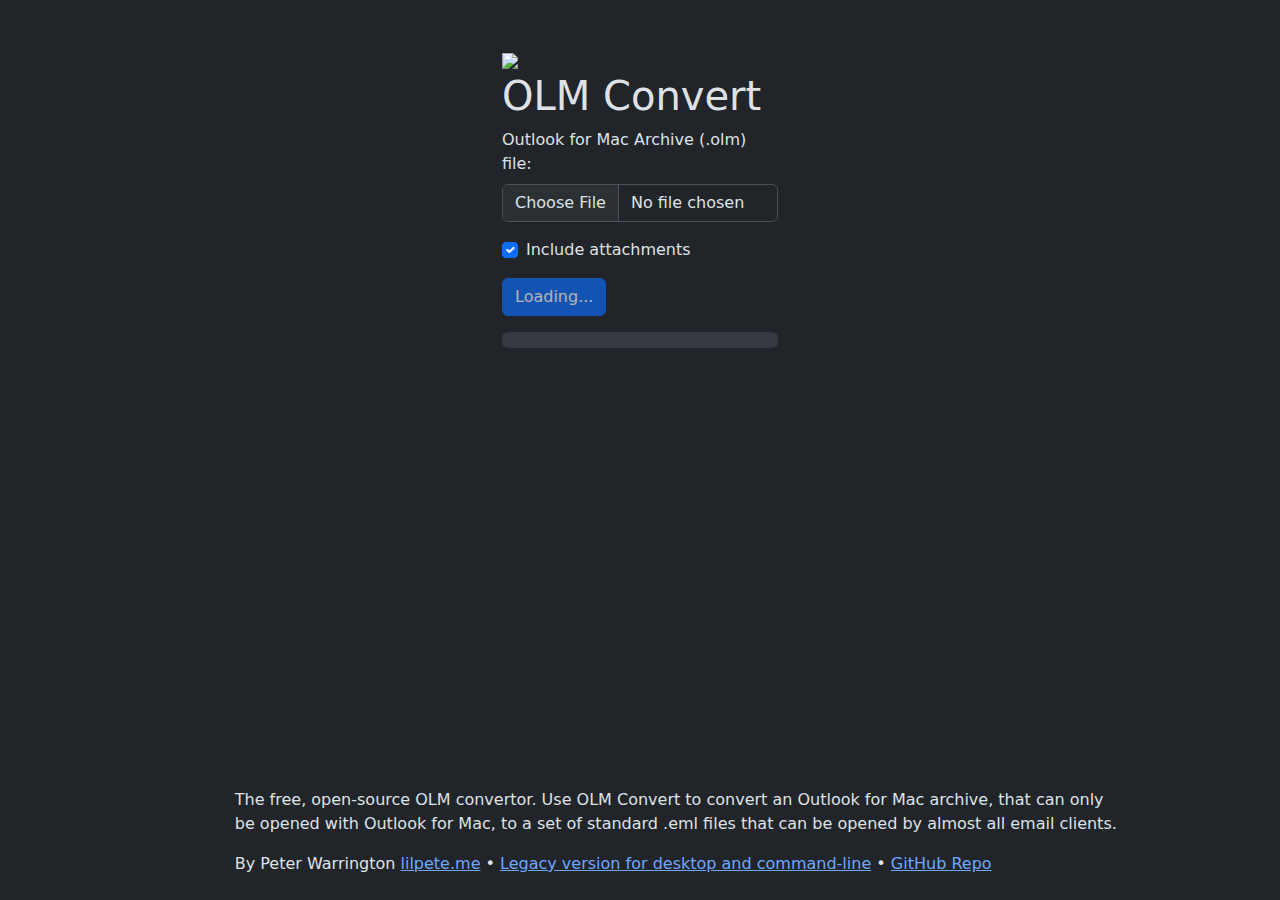
==== web/index.html @ 61c0c438 "Add web version" ====
<!DOCTYPE html>
<html lang="en" data-bs-theme="dark">
<head>
    <meta charset="UTF-8">
    <meta name="viewport" content="width=device-width, initial-scale=1.0">
    <title>OLM Convert</title>
    <link rel="stylesheet" href="index.css">
    <link href="https://cdn.jsdelivr.net/npm/bootstrap@5.3.3/dist/css/bootstrap.min.css" rel="stylesheet" integrity="sha384-QWTKZyjpPEjISv5WaRU9OFeRpok6YctnYmDr5pNlyT2bRjXh0JMhjY6hW+ALEwIH" crossorigin="anonymous">

    <meta name="theme-color" content="#449589" /> 
    <meta property="og:title" content="OLM Convert" />
    <meta name="og:description" content="The free, open-source OLM convertor. Use OLM Convert to convert an Outlook for Mac archive, that can only be opened with Outlook for Mac, to a set of standard .eml files that can be opened by almost all email clients."/>
    <meta property="og:url" content="https://lilpete.me/olm-convert" />
    <meta property="og:type" content="website" />
    <meta property="og:image" content="https://www.lilpete.me/photos/olmConvert.png" />
    <meta property="og:image:width" content="1280"/>
    <meta property="og:image:height" content="640"/>
    <meta name="twitter:card" content="summary_large_image">
    <meta name="description" content="The free, open-source OLM convertor. Use OLM Convert to convert an Outlook for Mac archive, that can only be opened with Outlook for Mac, to a set of standard .eml files that can be opened by almost all email clients."/>
    <link rel="canonical" href="https://lilpete.me/olm-convert" />
</head>
<body class="overflow-x-hidden">
    <div class="container">
        <div class="row h-100 align-items-center justify-content-center">
            <div class="col-9 col-lg-4 mt-5" style="max-width: 300px">
                <img src="https://raw.githubusercontent.com/PeterWarrington/olm-convert/refs/tags/v1.2.0/olmConvert.png" width="100px"/>
                <h1>OLM Convert</h1>
                <div class="mb-3">
                    <label for="olmFile" class="form-label">Outlook for Mac Archive (.olm) file:</label>
                    <input class="form-control" type="file" id="olmFile">
                </div>
                <div class="form-check mb-3">
                    <input class="form-check-input" type="checkbox" checked id="includeAttachments">
                    <label class="form-check-label" for="includeAttachments">
                      Include attachments
                    </label>
                  </div>                  
                <button type="button" class="btn btn-primary" id="convertBtn" disabled>Loading...</button>      
                <div class="progress mt-3">
                    <div class="progress-bar progress-bar-striped progress-bar-animated" role="progressbar" style="width: 0%;" id="progress-bar">0%</div>
                </div>
                <p class="mt-2" id="status-text"></p>
            </div>   
        </div>

        <footer class="row align-items-center justify-content-center pb-2 mt-4">
            <div class="col-9">
                <p>The free, open-source OLM convertor. Use OLM Convert to convert an Outlook for Mac archive, that can only be opened with Outlook for Mac, 
                    to a set of standard .eml files that can be opened by almost all email clients.</p>
                <p>By Peter Warrington <a href="https://lilpete.me">lilpete.me</a> &bull; <a href="https://www.lilpete.me/olm-convert-legacy">Legacy version for desktop and command-line</a>
                &bull; <a href="https://github.com/PeterWarrington/olm-convert">GitHub Repo</a></p>
            </div>
        </footer>
    </div>
    <script src="https://cdn.jsdelivr.net/npm/bootstrap@5.3.3/dist/js/bootstrap.bundle.min.js" integrity="sha384-YvpcrYf0tY3lHB60NNkmXc5s9fDVZLESaAA55NDzOxhy9GkcIdslK1eN7N6jIeHz" crossorigin="anonymous"></script>
    <script src="index.js"></script>
</body>
</html>
---- web/index.css ----
@media screen and (min-height: 650px) {
    footer {
        position: absolute;
        bottom: 0;
    }
}
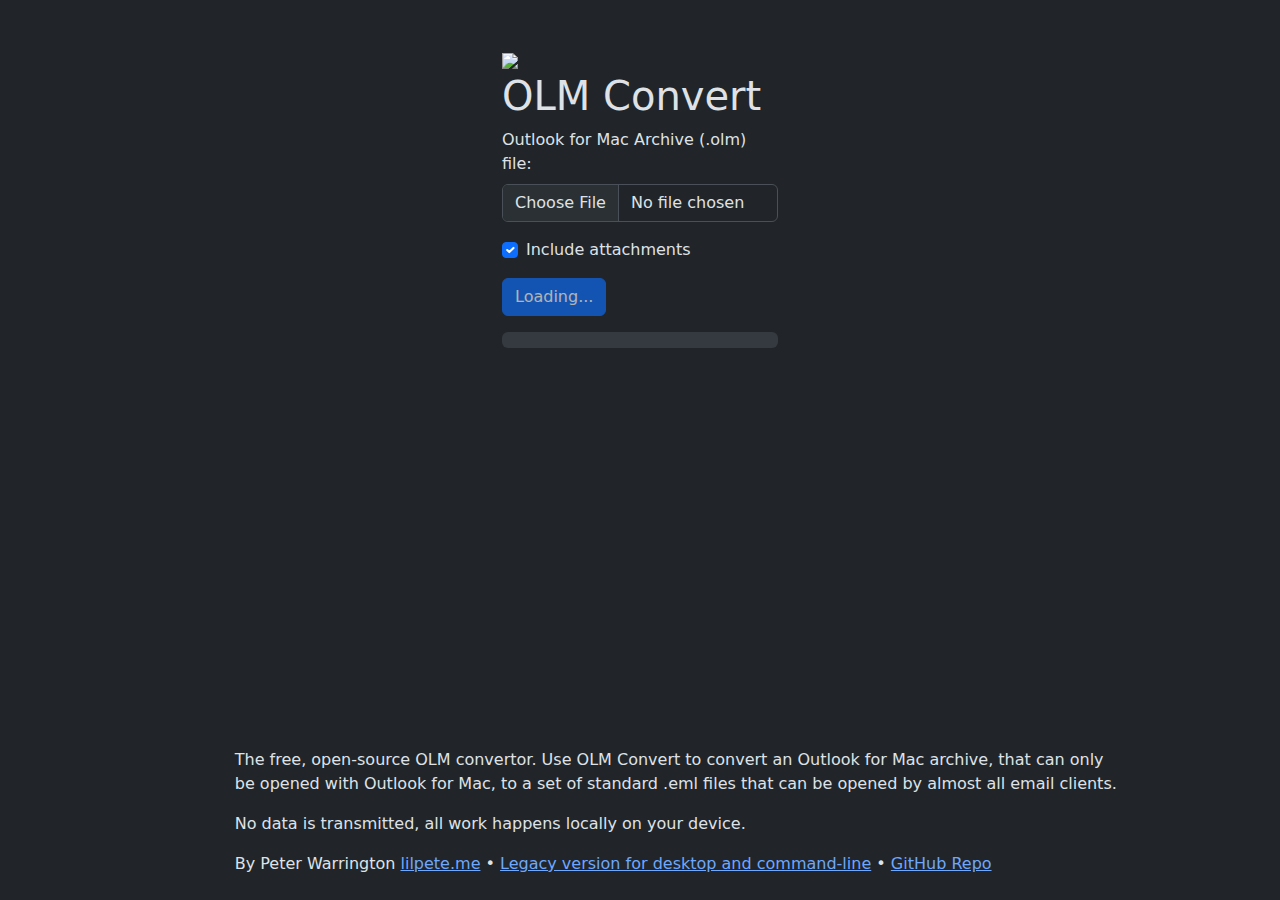
==== commit 219f99ed: "Add notice that no data is transmitted" ====
--- a/web/index.html
+++ b/web/index.html
@@ -27,7 +27,7 @@
                 <h1>OLM Convert</h1>
                 <div class="mb-3">
                     <label for="olmFile" class="form-label">Outlook for Mac Archive (.olm) file:</label>
-                    <input class="form-control" type="file" id="olmFile">
+                    <input class="form-control" type="file" id="olmFile" accept=".olm">
                 </div>
                 <div class="form-check mb-3">
                     <input class="form-check-input" type="checkbox" checked id="includeAttachments">
@@ -40,6 +40,7 @@
                     <div class="progress-bar progress-bar-striped progress-bar-animated" role="progressbar" style="width: 0%;" id="progress-bar">0%</div>
                 </div>
                 <p class="mt-2" id="status-text"></p>
+                <p><a class="btn btn-success d-none" id="download-btn">Download converted emails!</a></p>
             </div>   
         </div>
 
@@ -47,6 +48,7 @@
             <div class="col-9">
                 <p>The free, open-source OLM convertor. Use OLM Convert to convert an Outlook for Mac archive, that can only be opened with Outlook for Mac, 
                     to a set of standard .eml files that can be opened by almost all email clients.</p>
+                <p>No data is transmitted, all work happens locally on your device.</p>
                 <p>By Peter Warrington <a href="https://lilpete.me">lilpete.me</a> &bull; <a href="https://www.lilpete.me/olm-convert-legacy">Legacy version for desktop and command-line</a>
                 &bull; <a href="https://github.com/PeterWarrington/olm-convert">GitHub Repo</a></p>
             </div>
@@ -54,5 +56,13 @@
     </div>
     <script src="https://cdn.jsdelivr.net/npm/bootstrap@5.3.3/dist/js/bootstrap.bundle.min.js" integrity="sha384-YvpcrYf0tY3lHB60NNkmXc5s9fDVZLESaAA55NDzOxhy9GkcIdslK1eN7N6jIeHz" crossorigin="anonymous"></script>
     <script src="index.js"></script>
+    <script>
+        //  ---- IFRAME HANDLING
+      if (window.location.href.includes("iframe")) {
+        document.getElementsByTagName("footer")[0].remove();
+        document.getElementsByTagName("body")[0].classList.add("in-iframe");
+      }
+      // ----
+      </script>
 </body>
 </html>--- a/web/index.css
+++ b/web/index.css
@@ -1,4 +1,4 @@
-@media screen and (min-height: 650px) {
+@media screen and (min-height: 700px) {
     footer {
         position: absolute;
         bottom: 0;
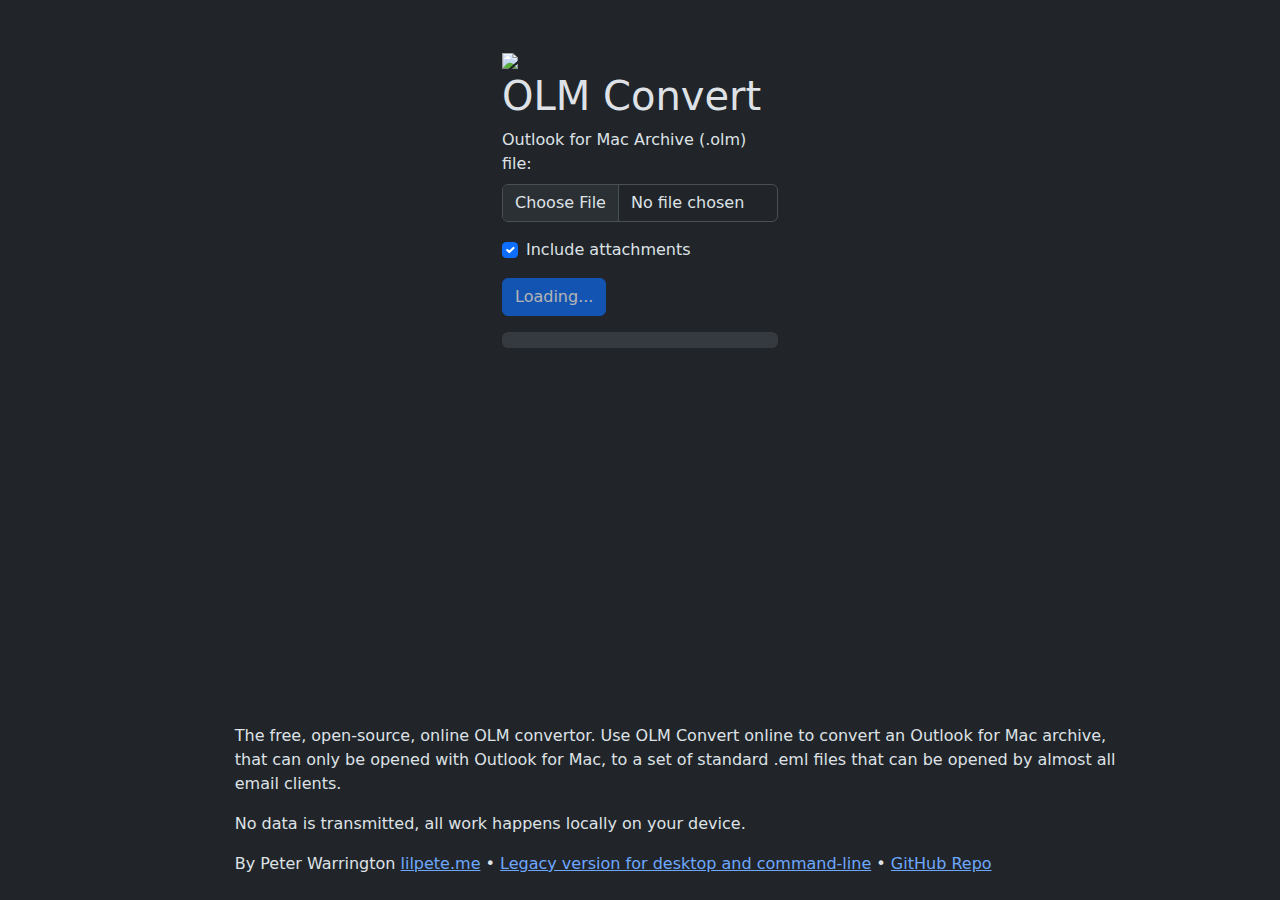
==== commit 9b665865: "web: add online to tag line" ====
--- a/web/index.html
+++ b/web/index.html
@@ -9,14 +9,14 @@
 
     <meta name="theme-color" content="#449589" /> 
     <meta property="og:title" content="OLM Convert" />
-    <meta name="og:description" content="The free, open-source OLM convertor. Use OLM Convert to convert an Outlook for Mac archive, that can only be opened with Outlook for Mac, to a set of standard .eml files that can be opened by almost all email clients."/>
+    <meta name="og:description" content="The free, open-source, online OLM convertor. Use OLM Convert online to convert an Outlook for Mac archive, that can only be opened with Outlook for Mac, to a set of standard .eml files that can be opened by almost all email clients."/>
     <meta property="og:url" content="https://lilpete.me/olm-convert" />
     <meta property="og:type" content="website" />
     <meta property="og:image" content="https://www.lilpete.me/photos/olmConvert.png" />
     <meta property="og:image:width" content="1280"/>
     <meta property="og:image:height" content="640"/>
     <meta name="twitter:card" content="summary_large_image">
-    <meta name="description" content="The free, open-source OLM convertor. Use OLM Convert to convert an Outlook for Mac archive, that can only be opened with Outlook for Mac, to a set of standard .eml files that can be opened by almost all email clients."/>
+    <meta name="description" content="The free, open-source, online OLM convertor. Use OLM Convert online to convert an Outlook for Mac archive, that can only be opened with Outlook for Mac, to a set of standard .eml files that can be opened by almost all email clients."/>
     <link rel="canonical" href="https://lilpete.me/olm-convert" />
 </head>
 <body class="overflow-x-hidden">
@@ -46,8 +46,7 @@
 
         <footer class="row align-items-center justify-content-center pb-2 mt-4">
             <div class="col-9">
-                <p>The free, open-source OLM convertor. Use OLM Convert to convert an Outlook for Mac archive, that can only be opened with Outlook for Mac, 
-                    to a set of standard .eml files that can be opened by almost all email clients.</p>
+                <p>The free, open-source, online OLM convertor. Use OLM Convert online to convert an Outlook for Mac archive, that can only be opened with Outlook for Mac, to a set of standard .eml files that can be opened by almost all email clients.</p>
                 <p>No data is transmitted, all work happens locally on your device.</p>
                 <p>By Peter Warrington <a href="https://lilpete.me">lilpete.me</a> &bull; <a href="https://www.lilpete.me/olm-convert-legacy">Legacy version for desktop and command-line</a>
                 &bull; <a href="https://github.com/PeterWarrington/olm-convert">GitHub Repo</a></p>
